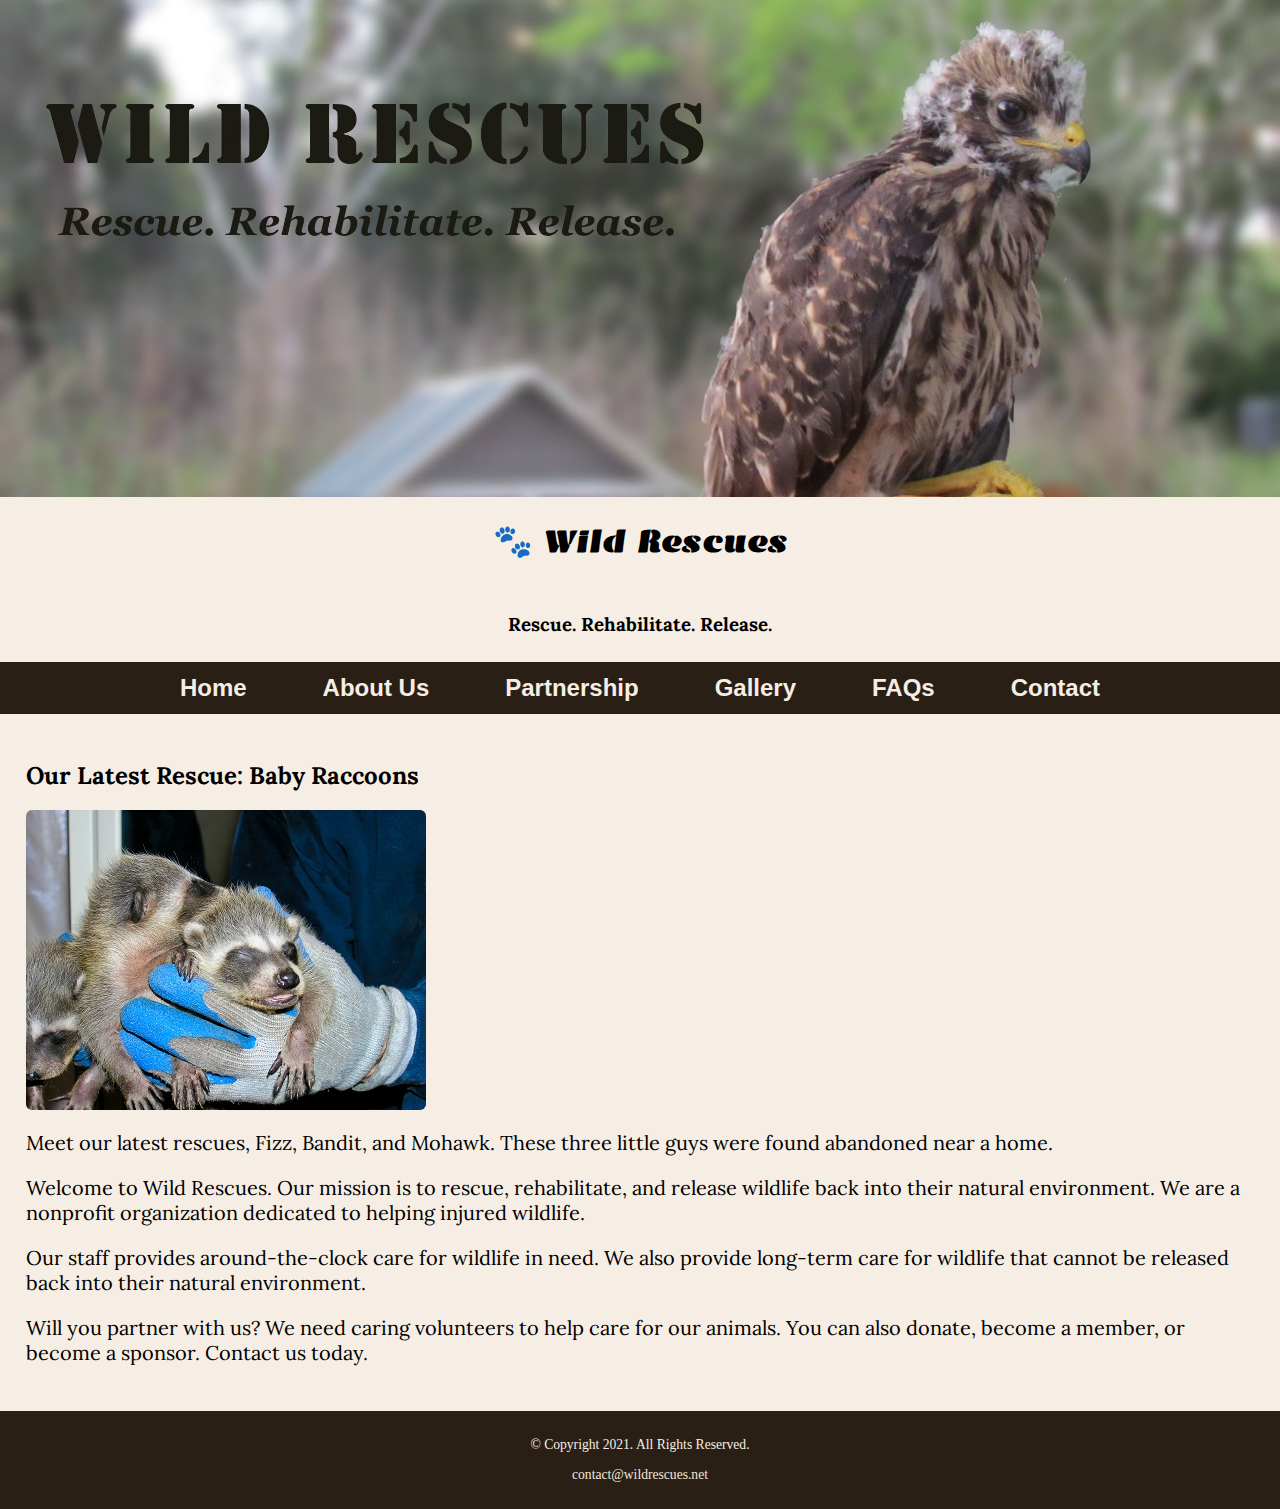
==== index.html @ ca421d81 "Created various media queries for mobile, tablet, and large desktop viewports." ====
<!DOCTYPE html>
<!--
Student Name: Charles Harris
File Name: index.html
Date: 9/14/2021
-->
<html lang="en">
<head>
  <title>Wild Rescues: Home</title>
  <meta charset="utf-8">
  <link rel="stylesheet" href="css/styles.css">
  <meta name="viewport" content="width=device-width, initial-scale=1.0">
  <link rel="preconnect" href="https://fonts.googleapis.com">
  <link rel="preconnect" href="https://fonts.gstatic.com" crossorigin>
  <link href="https://fonts.googleapis.com/css2?family=Emblema+One&family=Lora&display=swap" rel="stylesheet">
</head>

<div id="wrapper">
<body>
<header>
  <div class="tab-desk">
    <a href="index.html"> <img src="images/baby-hawk.jpg" alt="rescued baby hawk" ></a>
  </div>
  <div class="mobile">
    <h1>&#128062; Wild Rescues</h1> <h3>Rescue. Rehabilitate. Release.</h3>
  </div>
</header>

<nav>
  <ul>
    <li><a href="index.html">Home</a></li>
    <li><a href="about.html">About Us</a></li>
    <li><a href="partnership.html">Partnership</a></li>
    <li><a href="gallery.html">Gallery</a></li>
    <li><a href="faqs.html">FAQs</a></li>
    <li><a href="contact.html">Contact</a></li>
  </ul>
</nav>

<!-- Use the main area to add the main content to the webpage -->
<main>
  <div id="welcome">
    <div id="latest">
      <h2>Our Latest Rescue: Baby Raccoons</h2>
      <img class="round" src="images/baby-raccoons.jpg" alt="hands holding three baby raccoons">
      <p>
        Meet our latest rescues, Fizz, Bandit, and Mohawk. These three little guys were found abandoned near a home.
      <p>
    </div>
    <p>Welcome to Wild Rescues. Our mission is to rescue, rehabilitate, and release wildlife back into their natural environment. We are a nonprofit organization dedicated to helping injured wildlife.</p>

    <p>Our staff provides around-the-clock care for wildlife in need. We also provide long-term care for wildlife that cannot be released back into their natural environment.</p>

    <p>Will you partner with us? We need caring volunteers to help care for our animals. You can also donate, become a member, or become a sponsor. Contact us today.</p>
  </div>
</main>

<footer>
  <p>&copy; Copyright 2021. All Rights Reserved.</p>
  <p><a href="mailto:contact@wildrescue.net">contact@wildrescues.net</a></p>
</footer>

</body>
</div>

</html>
---- css/styles.css ----
/*
Author: Charles Harris
File Name: styles.css
Date: 9/28/2021
*/

/*Css Reset*/
body, header, nav, main, footer, img, h1, h3, ul {
    margin: 0;
    padding: 0;
    border: 0;
}

/*Style rules for body and images*/
body {
    background-color: #f6eee4;
}

img {
    display: block;
    max-width:100%;
}

/*Style rules to show mobile class and hide tab-desk class*/
.mobile {
  display: block;
}

.tab-desk {
  display: none;
}

/*Style rules for header area*/
.mobile h1 {
  padding: 2%;
  text-align: center;
  font-family: 'Emblema One', cursive;
}
.mobile h3 {
  padding: 2%;
  text-align: center;
  font-family: 'Lora', serif;
}
/*Style rules for navigation area*/
nav {
    background-color: #2a1f14;
}

nav ul {
    list-style-type: none;
    text-align: center;
}

nav li {
    display: block;
    border-top: 0.5px ;
    color: #f6eee4;
    font-size: 1.5em;
    font-family: Geneva, arial, sans-serif;
    font-weight: bold;
}

nav li a {
    display: block;
    color: #f6eee4;
    padding-top: 0.5em;
    padding-bottom: 0.5em;
    padding-left: 2em;
    padding-right: 2em;
    text-decoration: none;
}

/*Style Rules for main content*/
main {
    padding: 2%;
    font-family: Verdana, Arial, sans-serif;
    font-family: 'Lora', serif;
}

main p {
    font-size: 1.25em;
}

main h3 {
    padding-top: 2%;
}

main ul {
    list-style-type: square;
}

.link {
    color: #4d3319;
    text-decoration: none;
    font-weight: bold;
    font-style: italic;
}

.action {
    font-size: 1.75em;
    font-weight: bold;
    text-align: center;
}

.round {
    border-radius: 6px;
}

#info ul {
    margin-left: 10%;
}
#contact {
    text-align: center;
}

.tel-link {
    background-color:#2a1f14;
    padding: 2%;
    width: 80%;
    margin-top: 0;
    margin-bottom: 0;
    margin-right: auto;
    margin-left: auto;
}

.tel-link a {
    color: #f6eee4;
    text-decoration: none;
    font-weight: bold;
}

/*Style rules for footer content*/
footer {
    text-align: center;
    font-size: 0.85em;
    background-color: #2a1f14;
    color: #f6eee4;
    padding-top: 1%;
    padding-bottom: 1%;
    padding-right: 0%;
    padding-left: 0%;
}

footer a {
    color: #f3e6d8;
    text-decoration: none;
}

/*Media Query for Tablet Viewport*/
@media screen and (min-width: 620px), print {
    /*Tablet Viewport: Show tab-desk class, hide mobile class*/
    .tab-desk {
        display: block;
    }
    #mobile {
        display: none;
    }
    /*Tablet Viewport: Style rules for nav area*/
    nav li {
        border-top: none;
        display: inline-block;
        font-size: 1.25em;
    }
    nav li a {
        padding: 0.5em;
    }
}

/*Media Query for Large Desktop Viewports*/
@media screen and (min-width: 1921px) {
    body {
        background: linear-gradient(#f6eee4, #78593a);
    }
    .wrapper {
        width: 1920px;
        margin: 0 auto 0 auto;
    }
    main {
        background-color: #f6eee4;
    }
}

/*Media Query for Desktop Viewport*/
@media screen and (min-width: 1000px), print {
    /*Desktop Viewport: Style rules for nav area*/
    nav li {
        font-size: 1.5em;
    }
    nav li a {
        padding: 0.5em 1.5em 0.5em 1.5em;
    }
    nav li a:hover {
        color: #2a1f14;
        background-color: #f6eee4;
    }
    /*Desktop Viewport: Style rules for main content*/
    #info ul {
        margin-left: 5%;
    }
}
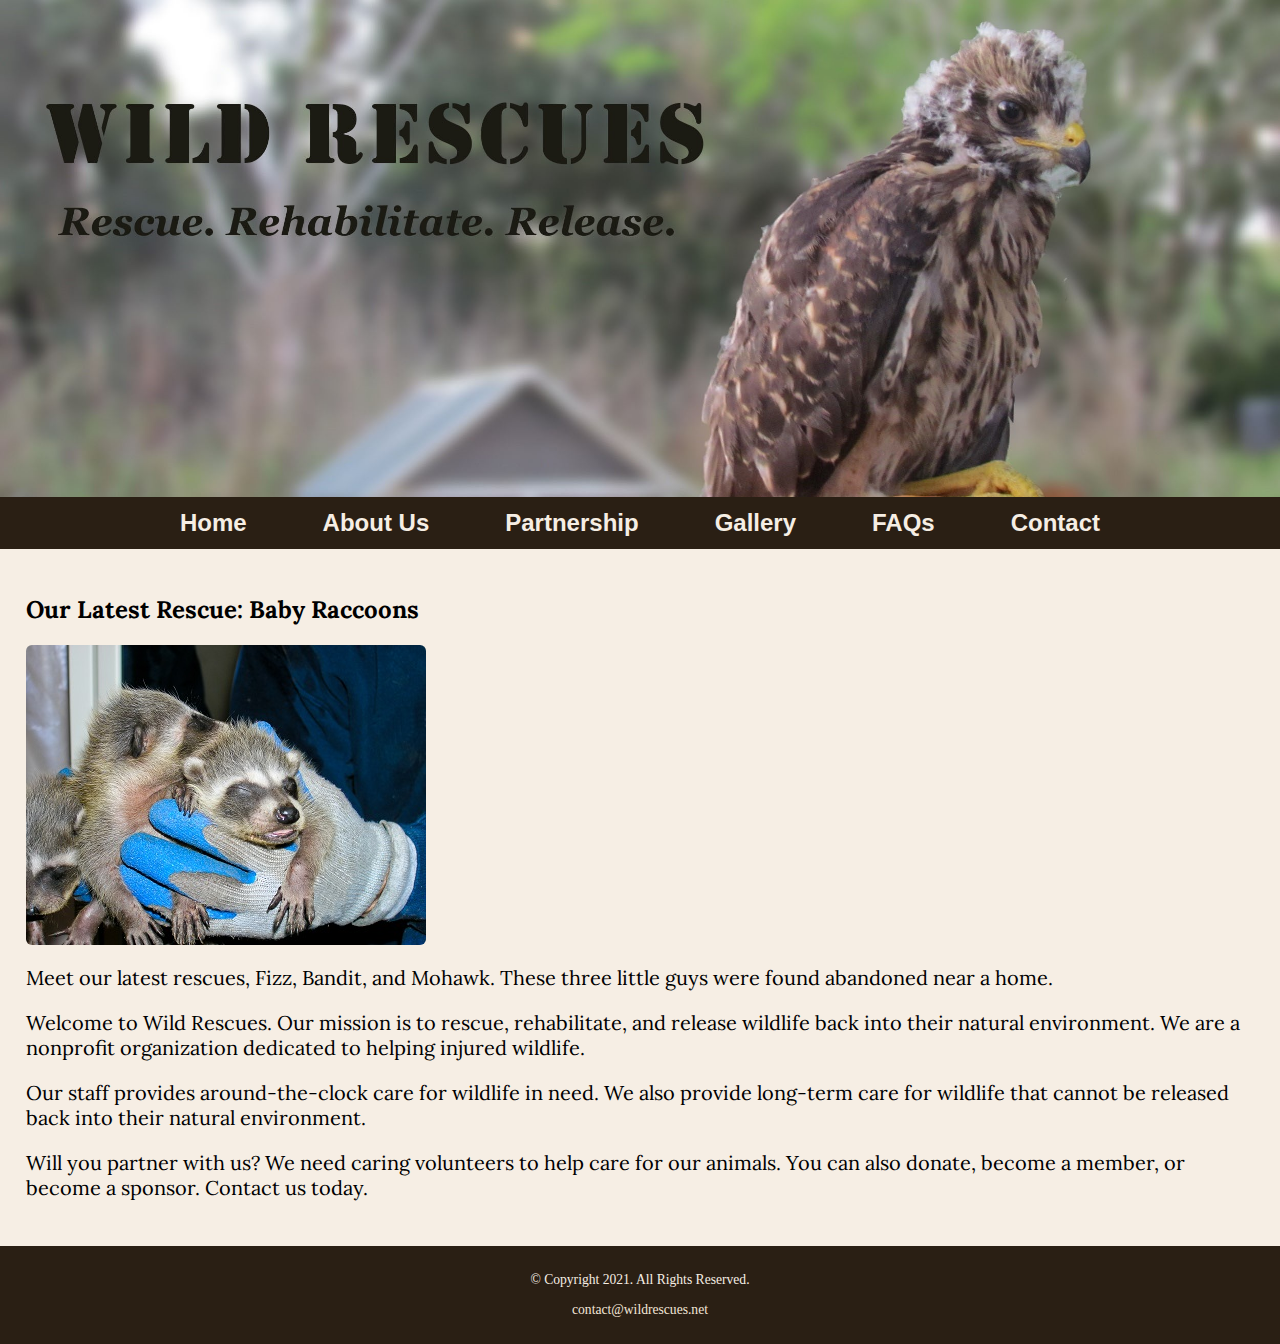
==== commit 5256017e: "Fixed visual errors" ====
--- a/index.html
+++ b/index.html
@@ -16,15 +16,15 @@
 </head>
 
 <div id="wrapper">
-<body>
-<header>
-  <div class="tab-desk">
-    <a href="index.html"> <img src="images/baby-hawk.jpg" alt="rescued baby hawk" ></a>
-  </div>
-  <div class="mobile">
-    <h1>&#128062; Wild Rescues</h1> <h3>Rescue. Rehabilitate. Release.</h3>
-  </div>
-</header>
+  <body>
+  <header>
+    <div class="tab-desk">
+      <a href="index.html"> <img src="images/baby-hawk.jpg" alt="rescued baby hawk" ></a>
+    </div>
+    <div class="mobile">
+      <h1>&#128062; Wild Rescues</h1> <h3>Rescue. Rehabilitate. Release.</h3>
+    </div>
+  </header>
 
 <nav>
   <ul>
--- a/css/styles.css
+++ b/css/styles.css
@@ -23,23 +23,23 @@
 
 /*Style rules to show mobile class and hide tab-desk class*/
 .mobile {
-  display: block;
+    display: block;
 }
 
 .tab-desk {
-  display: none;
+    display: none;
 }
 
 /*Style rules for header area*/
 .mobile h1 {
-  padding: 2%;
-  text-align: center;
-  font-family: 'Emblema One', cursive;
+    padding: 2%;
+    text-align: center;
+    font-family: 'Emblema One', cursive;
 }
 .mobile h3 {
-  padding: 2%;
-  text-align: center;
-  font-family: 'Lora', serif;
+    padding: 2%;
+    text-align: center;
+    font-family: 'Lora', serif;
 }
 /*Style rules for navigation area*/
 nav {
@@ -152,7 +152,7 @@
     .tab-desk {
         display: block;
     }
-    #mobile {
+    .mobile {
         display: none;
     }
     /*Tablet Viewport: Style rules for nav area*/
@@ -171,9 +171,12 @@
     body {
         background: linear-gradient(#f6eee4, #78593a);
     }
-    .wrapper {
+    #wrapper {
         width: 1920px;
-        margin: 0 auto 0 auto;
+        margin-top: 0;
+        margin-bottom: 0;
+        margin-left: auto;
+        margin-right: auto;
     }
     main {
         background-color: #f6eee4;
@@ -182,7 +185,7 @@
 
 /*Media Query for Desktop Viewport*/
 @media screen and (min-width: 1000px), print {
-    /*Desktop Viewport: Style rules for nav area*/
+    /*Desktop Viewport: Style Rules for nav area*/
     nav li {
         font-size: 1.5em;
     }
@@ -197,4 +200,4 @@
     #info ul {
         margin-left: 5%;
     }
-}+}
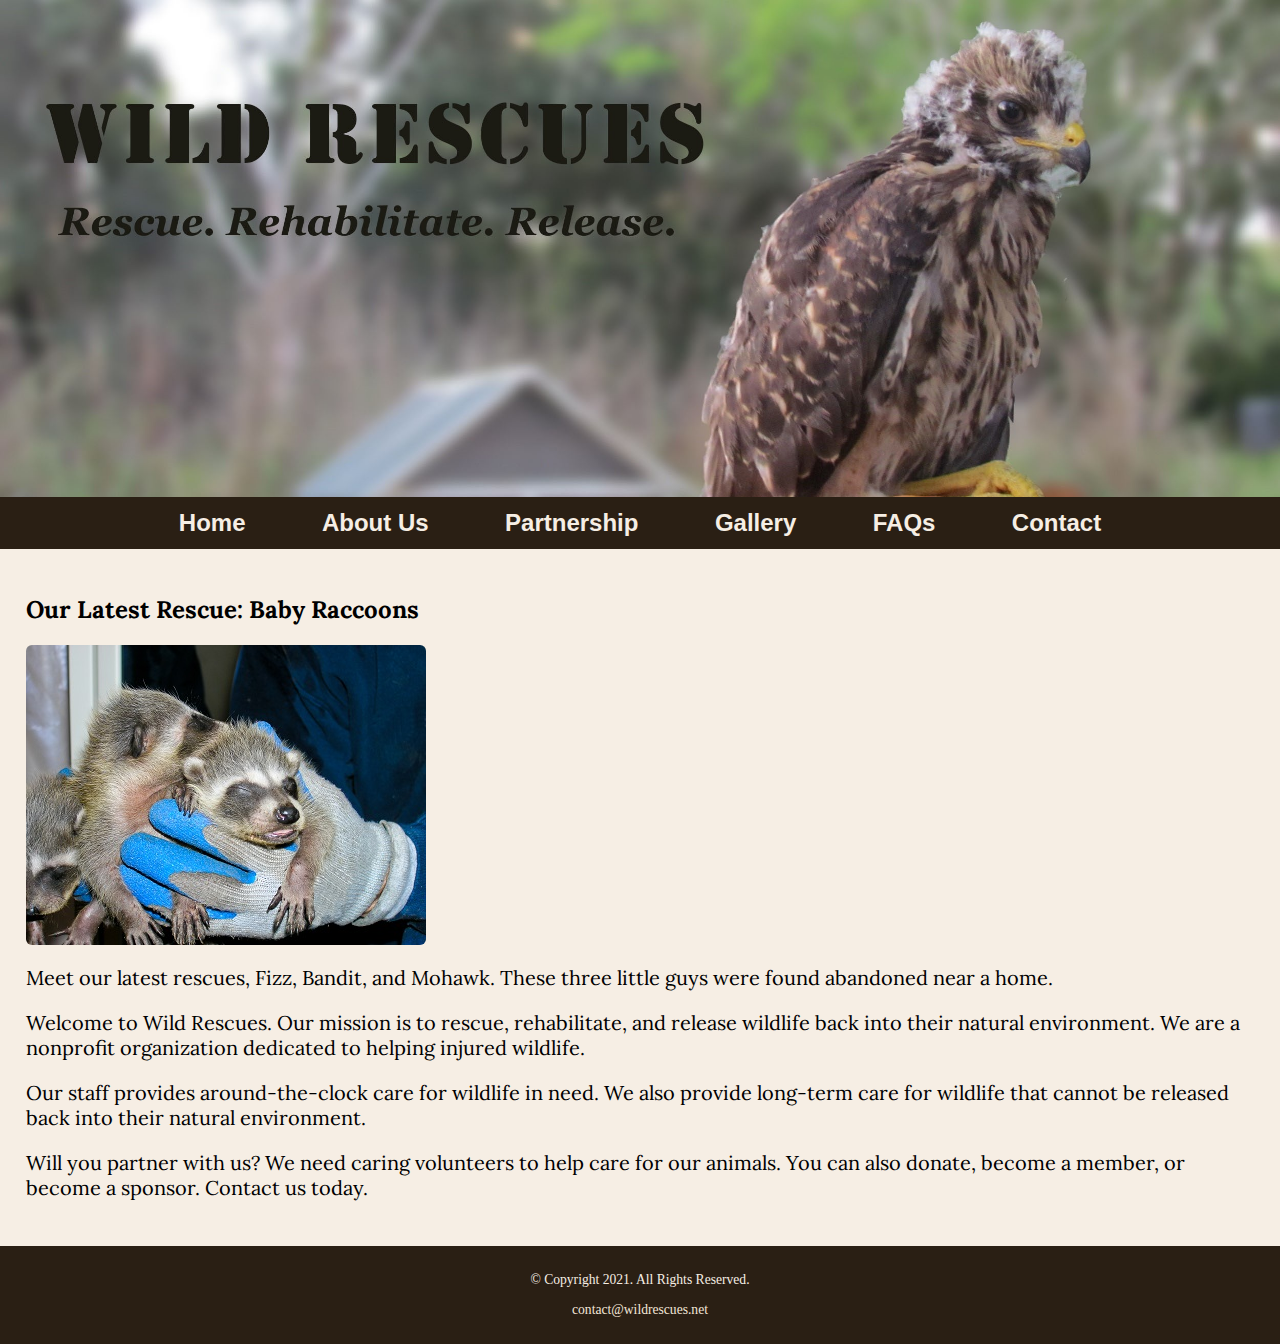
==== commit 1c21f70d: "Added a faq page + implemented javascript interactivity" ====
--- a/index.html
+++ b/index.html
@@ -13,10 +13,29 @@
   <link rel="preconnect" href="https://fonts.googleapis.com">
   <link rel="preconnect" href="https://fonts.gstatic.com" crossorigin>
   <link href="https://fonts.googleapis.com/css2?family=Emblema+One&family=Lora&display=swap" rel="stylesheet">
+  <link rel="shortcut icon" href="images/favicon.ico">
+  <link rel="icon" type="image/png" sizes="32x32" href="images/favicon-32.png">
+  <link rel="apple-touch-icon" sizes="180x180" href="images/apple-touch-icon.png">
+  <link rel="icon" sizes="192x192" href="images/android-chrome-192.png">
 </head>
 
 <div id="wrapper">
   <body>
+  <!-- Mobile Nav -->
+  <nav class="mobile-nav">
+    <div id="nav-links">
+      <a href="index.html">Home</a>
+      <a href="about.html">About Us</a>
+      <a href="partnership.html">Partnership</a>
+      <a href="gallery.html">Gallery</a>
+      <a href="faqs.html">FAQs</a>
+      <a href="contact.html">Contact</a>
+    </div>
+    <a class="nav-icon" onclick="hamburger()">
+      <div id="icon">&#9776;</div>
+    </a>
+  </nav>
+
   <header>
     <div class="tab-desk">
       <a href="index.html"> <img src="images/baby-hawk.jpg" alt="rescued baby hawk" ></a>
@@ -26,7 +45,7 @@
     </div>
   </header>
 
-<nav>
+<nav class="tab-desk">
   <ul>
     <li><a href="index.html">Home</a></li>
     <li><a href="about.html">About Us</a></li>
@@ -60,7 +79,8 @@
   <p><a href="mailto:contact@wildrescue.net">contact@wildrescues.net</a></p>
 </footer>
 
-</body>
+  <script src="scripts/script.js"></script>
+  </body>
 </div>
 
 </html>
--- a/css/styles.css
+++ b/css/styles.css
@@ -5,7 +5,7 @@
 */
 
 /*Css Reset*/
-body, header, nav, main, footer, img, h1, h3, ul {
+body, header, nav, main, footer, img, h1, h3, ul, aside, figure, figcaption {
     margin: 0;
     padding: 0;
     border: 0;
@@ -22,11 +22,11 @@
 }
 
 /*Style rules to show mobile class and hide tab-desk class*/
-.mobile {
-    display: block;
-}
-
-.tab-desk {
+.mobile, .mobile-tablet {
+    display: block;
+}
+
+.tab-desk, .desktop, #nav-links {
     display: none;
 }
 
@@ -35,7 +35,9 @@
     padding: 2%;
     text-align: center;
     font-family: 'Emblema One', cursive;
-}
+    margin: 2% 0 0 3%;
+}
+
 .mobile h3 {
     padding: 2%;
     text-align: center;
@@ -46,30 +48,29 @@
     background-color: #2a1f14;
 }
 
-nav ul {
-    list-style-type: none;
-    text-align: center;
-}
-
-nav li {
-    display: block;
-    border-top: 0.5px ;
+.mobile-nav a {
+    color: #fff;
+    text-align: center;
+    font-size: 2em;
+    text-decoration: none;
+    padding: 3%;
+    display: block;
+}
+
+.mobile-nav a.nav-icon {
+    display: block;
+    position: absolute;
+    left: 0;
+    top: 0;
     color: #f6eee4;
-    font-size: 1.5em;
-    font-family: Geneva, arial, sans-serif;
-    font-weight: bold;
-}
-
-nav li a {
-    display: block;
-    color: #f6eee4;
-    padding-top: 0.5em;
-    padding-bottom: 0.5em;
-    padding-left: 2em;
-    padding-right: 2em;
-    text-decoration: none;
-}
-
+    padding: 2%;
+}
+
+.nav-icon div {
+    height: 40px;
+    width: 40px;
+    color: #2a1f14;
+}
 /*Style Rules for main content*/
 main {
     padding: 2%;
@@ -106,10 +107,30 @@
     border-radius: 6px;
 }
 
+aside {
+    text-align: center;
+    font-size: 1.5em;
+    font-weight: bold;
+    text-shadow: 4px 4px 10px #c5a687;
+}
+
+figure {
+    border: 4px solid #2a1f14;
+    box-shadow: 6px 6px 10px #c5a687;
+    max-width: 400px;
+    margin: 2% auto;
+}
+
+figcaption {
+    padding: 2%;
+    border-top: 4px solid #2a1f14;
+}
+
 #info ul {
     margin-left: 10%;
 }
-#contact {
+
+#contact, #form h2 {
     text-align: center;
 }
 
@@ -127,6 +148,49 @@
     color: #f6eee4;
     text-decoration: none;
     font-weight: bold;
+}
+
+#questions p {
+    cursor: pointer;
+}
+
+#answer {
+    text-align: center;
+    font-weight: bold;
+    width: 80%;
+    margin: 0 auto;
+}
+
+#answer h2 {
+    display: none;
+}
+
+/*Style rules for form elements*/
+fieldset, input, textarea {
+    margin-bottom: 2%;
+}
+
+fieldset legend {
+    font-weight: bold;
+    font-size: 1.25em;
+}
+
+label {
+    display: block;
+    padding-top: 2%;
+}
+
+form #submit {
+    margin-top: 0;
+    margin-bottom: 0;
+    margin-left: auto;
+    margin-right: auto;
+    display: block;
+    padding: 2%;
+    background-color: #78593a;
+    color: #f6eee4;
+    font-size: 1.25em;
+    border-radius: 10px;
 }
 
 /*Style rules for footer content*/
@@ -152,17 +216,43 @@
     .tab-desk {
         display: block;
     }
-    .mobile {
+    .mobile, .mobile-nav {
         display: none;
     }
     /*Tablet Viewport: Style rules for nav area*/
+    nav ul {
+        list-style-type: none;
+        text-align: center;
+        font-family: Geneva, arial, sans-serif;
+        font-weight: bold;
+    }
     nav li {
         border-top: none;
         display: inline-block;
         font-size: 1.25em;
     }
     nav li a {
+        display: block;
+        color: #f6eee4;
+        text-decoration: none;
         padding: 0.5em;
+    }
+    /*Tablet Viewport: Style rules for grids*/
+    .grid {
+        display: grid;
+        grid-template-columns: 50% 50%;
+        grid-gap: 10px;
+    }
+    aside {
+        grid-column: 1/span 2;
+    }
+    /*Tablet Viewport: Style rule for form element*/
+    form {
+        width: 70%;
+        margin-top: 0;
+        margin-bottom: 0;
+        margin-right: auto;
+        margin-left: auto;
     }
 }
 
@@ -181,10 +271,25 @@
     main {
         background-color: #f6eee4;
     }
+    /*Large Desktop Viewport: Style rules for grids*/
+    .grid {
+        grid-template-columns: auto auto auto auto;
+    }
+    aside {
+        grid-column: 1/span 4;
+        font-size: 3em;
+    }
 }
 
 /*Media Query for Desktop Viewport*/
 @media screen and (min-width: 1000px), print {
+    /*Desktop Viewport: Show desktop class, hide mobile-tablet class*/
+    .desktop {
+        display: block;
+    }
+    .mobile-tablet {
+        display: none;
+    }
     /*Desktop Viewport: Style Rules for nav area*/
     nav li {
         font-size: 1.5em;
@@ -195,9 +300,57 @@
     nav li a:hover {
         color: #2a1f14;
         background-color: #f6eee4;
+        opacity: 0.5;
     }
     /*Desktop Viewport: Style rules for main content*/
     #info ul {
         margin-left: 5%;
     }
-}
+    /*Desktop Viewport: Style rules for grids*/
+    .grid {
+        grid-template-columns: auto auto auto;
+        grid-gap: 30px;
+    }
+    aside {
+        grid-column: 1/span 3;
+        font-size: 2em;
+    }
+    /*Desktop Viewport: Style rules for table */
+    table {
+        border: 1px solid #2a1f14;
+        border-collapse: collapse;
+        margin-top: 0;
+        margin-bottom: 0;
+        margin-left: auto;
+        margin-right: auto;
+    }
+    caption {
+        font-size: 1.5em;
+        font-weight: bold;
+        padding: 1%;
+    }
+    th, td {
+        border: 1px solid #2a1f14;
+        padding: 1%;
+    }
+    th {
+        background-color: #2a1f14;
+        color: #fff;
+        font-size: 1.15em;
+    }
+    tr:nth-child(odd) {
+        background-color: #deccba;
+    }
+    /*Desktop Viewport: Style rules for form elements*/
+    form {
+        width: auto;
+    }
+    .form-grid {
+        display: grid;
+        grid-template-columns: auto auto;
+        grid-gap: 20px;
+    }
+    .btn {
+        grid-column: 1/span 2;
+    }
+}
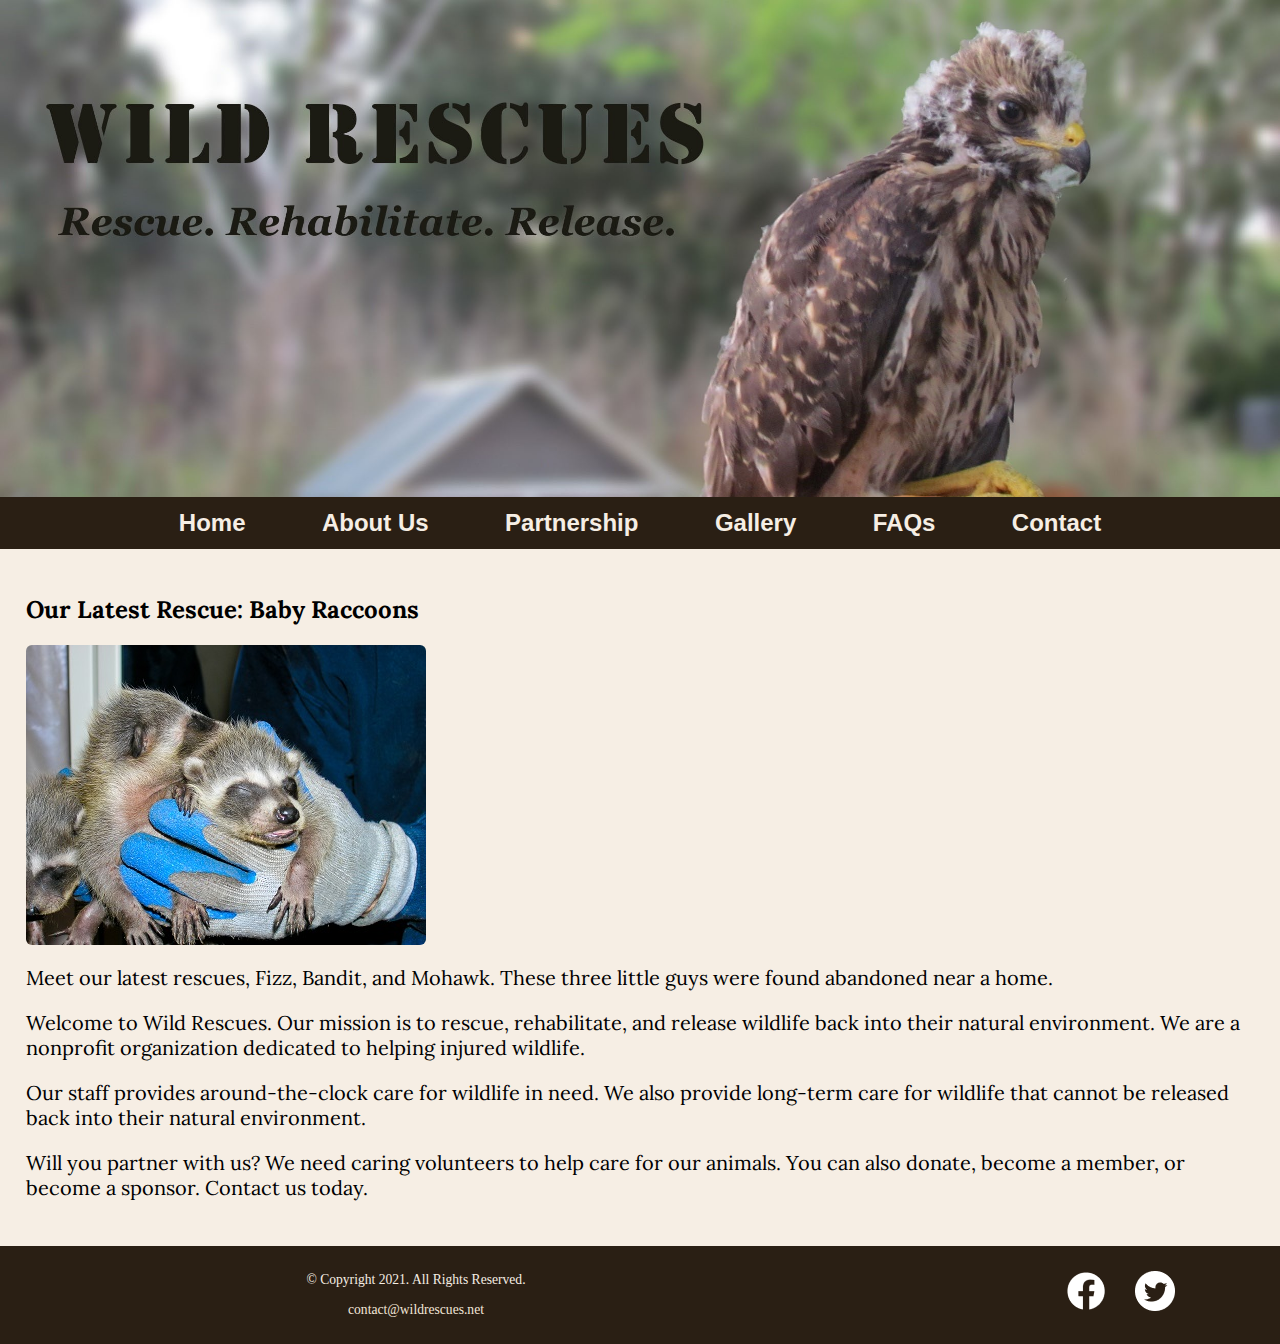
==== commit 88872a2c: "Added socials to footer" ====
--- a/index.html
+++ b/index.html
@@ -6,8 +6,9 @@
 -->
 <html lang="en">
 <head>
-  <title>Wild Rescues: Home</title>
+  <title>Wild Rescues: Wild Rescues</title>
   <meta charset="utf-8">
+  <meta name="description" content="Wild Rescues is a local nonprofit organization dedicated to helping injured, neglected, or orphaned wildlife.">
   <link rel="stylesheet" href="css/styles.css">
   <meta name="viewport" content="width=device-width, initial-scale=1.0">
   <link rel="preconnect" href="https://fonts.googleapis.com">
@@ -21,6 +22,8 @@
 
 <div id="wrapper">
   <body>
+  <!-- Skip to Content Link -->
+  <a class="skip" href="#content">Skip to Content</a>
   <!-- Mobile Nav -->
   <nav class="mobile-nav">
     <div id="nav-links">
@@ -31,7 +34,7 @@
       <a href="faqs.html">FAQs</a>
       <a href="contact.html">Contact</a>
     </div>
-    <a class="nav-icon" onclick="hamburger()">
+    <a class="nav-icon" onclick="menu()">
       <div id="icon">&#9776;</div>
     </a>
   </nav>
@@ -57,7 +60,7 @@
 </nav>
 
 <!-- Use the main area to add the main content to the webpage -->
-<main>
+<main id="content">
   <div id="welcome">
     <div id="latest">
       <h2>Our Latest Rescue: Baby Raccoons</h2>
@@ -75,8 +78,14 @@
 </main>
 
 <footer>
-  <p>&copy; Copyright 2021. All Rights Reserved.</p>
-  <p><a href="mailto:contact@wildrescue.net">contact@wildrescues.net</a></p>
+  <div class="copyright">
+    <p>&copy; Copyright 2021. All Rights Reserved.</p>
+    <p><a href="mailto:contact@wildrescue.net">contact@wildrescues.net</a></p>
+  </div>
+  <div class="social">
+    <a href="https://www.facebook.com" target="_blank"><img src="images/facebook-logo.png" alt="Facebook logo"></a>
+    <a href="https://www.twitter.com" target="_blank"><img src="images/twitter-logo.png" alt="Twitter logo"></a>
+  </div>
 </footer>
 
   <script src="scripts/script.js"></script>
--- a/css/styles.css
+++ b/css/styles.css
@@ -19,6 +19,23 @@
 img {
     display: block;
     max-width:100%;
+}
+
+/* Style rules for skip navigation link */
+.skip {
+    position: absolute;
+    left: -999px;
+}
+
+.skip:focus {
+    color: #fff;
+    background-color: #2a1f14;
+    text-decoration: none;
+    padding: 0.5%;
+    top: auto;
+    left: auto;
+    right: 1px;
+    z-index: 1;
 }
 
 /*Style rules to show mobile class and hide tab-desk class*/
@@ -210,6 +227,11 @@
     text-decoration: none;
 }
 
+.social img {
+    display: inline-block;
+    padding: 4%;
+}
+
 /*Media Query for Tablet Viewport*/
 @media screen and (min-width: 620px), print {
     /*Tablet Viewport: Show tab-desk class, hide mobile class*/
@@ -253,6 +275,18 @@
         margin-bottom: 0;
         margin-right: auto;
         margin-left: auto;
+    }
+    /*Tablet Viewport: Style rules for footer area*/
+    footer {
+        overflow: auto;
+    }
+    .copyright {
+        float: left;
+        width: 65%;
+    }
+    .social {
+        float: right;
+        width: 25%;
     }
 }
 
